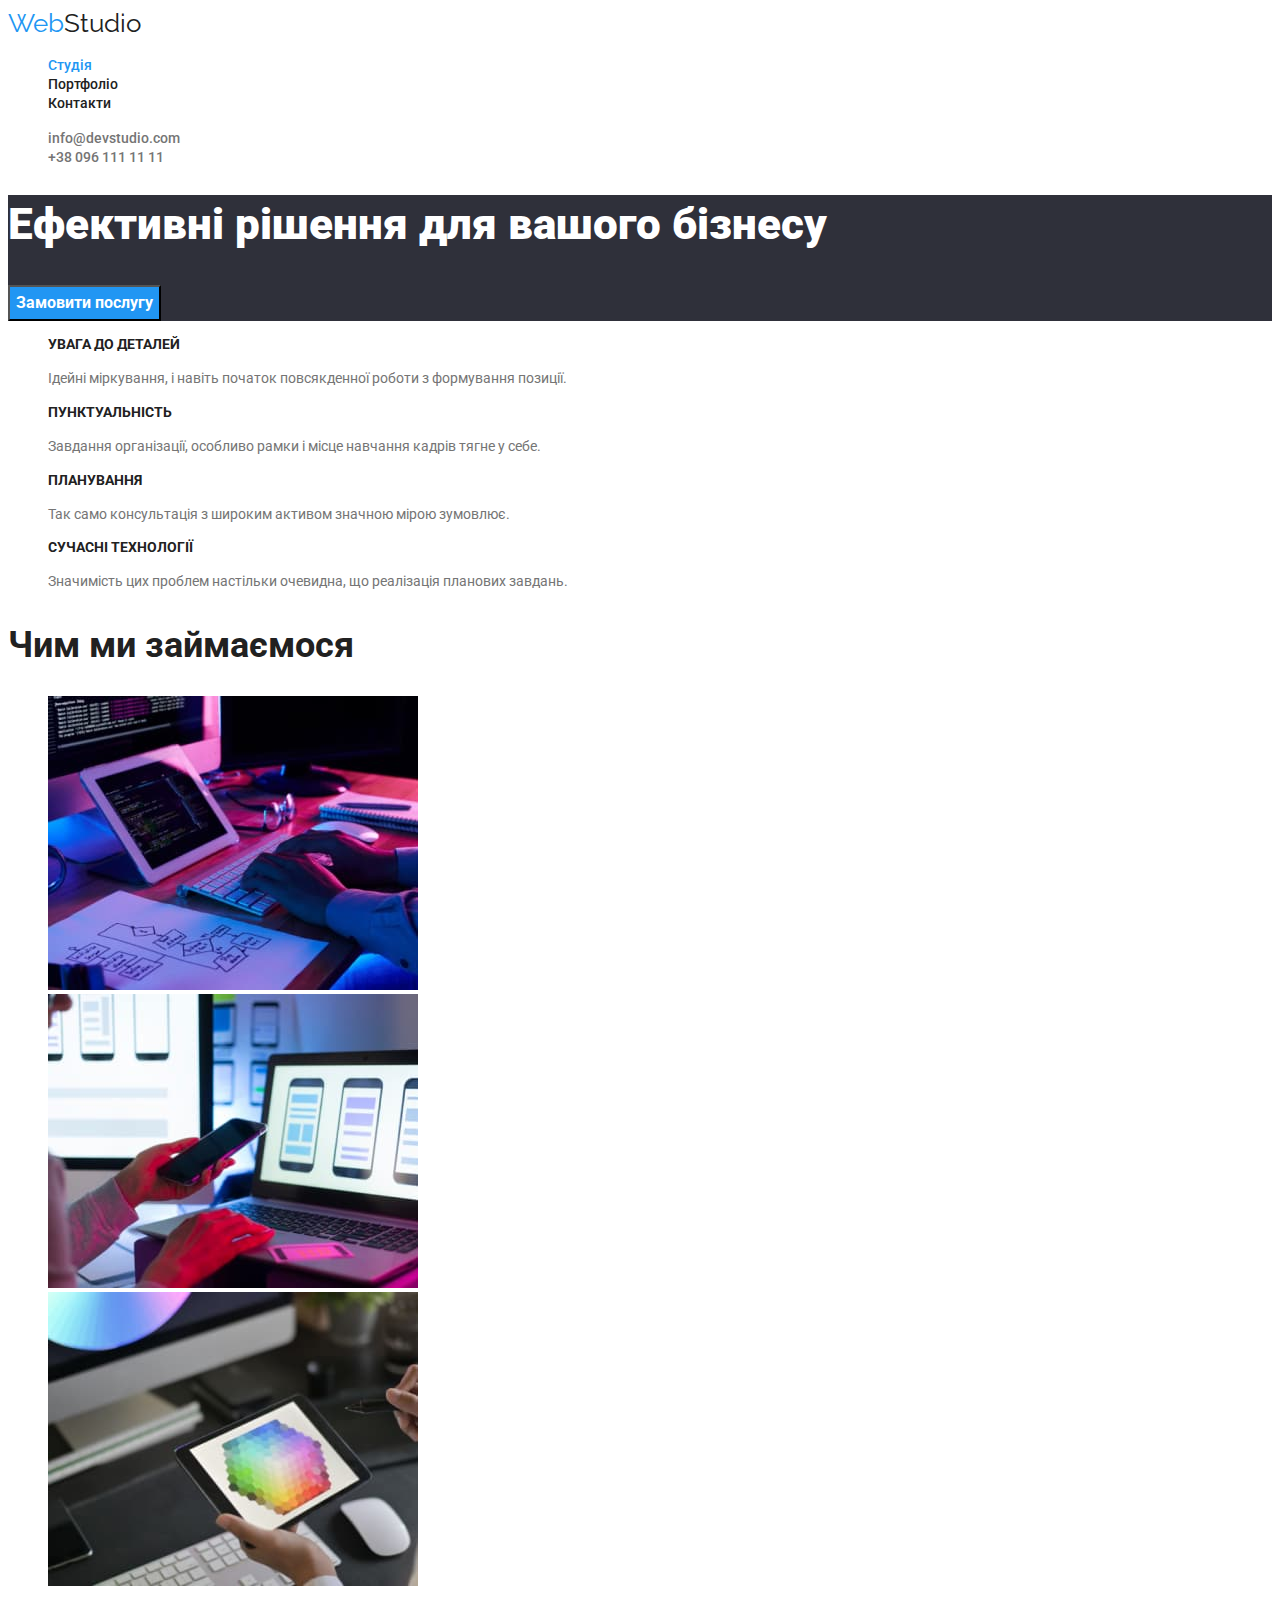
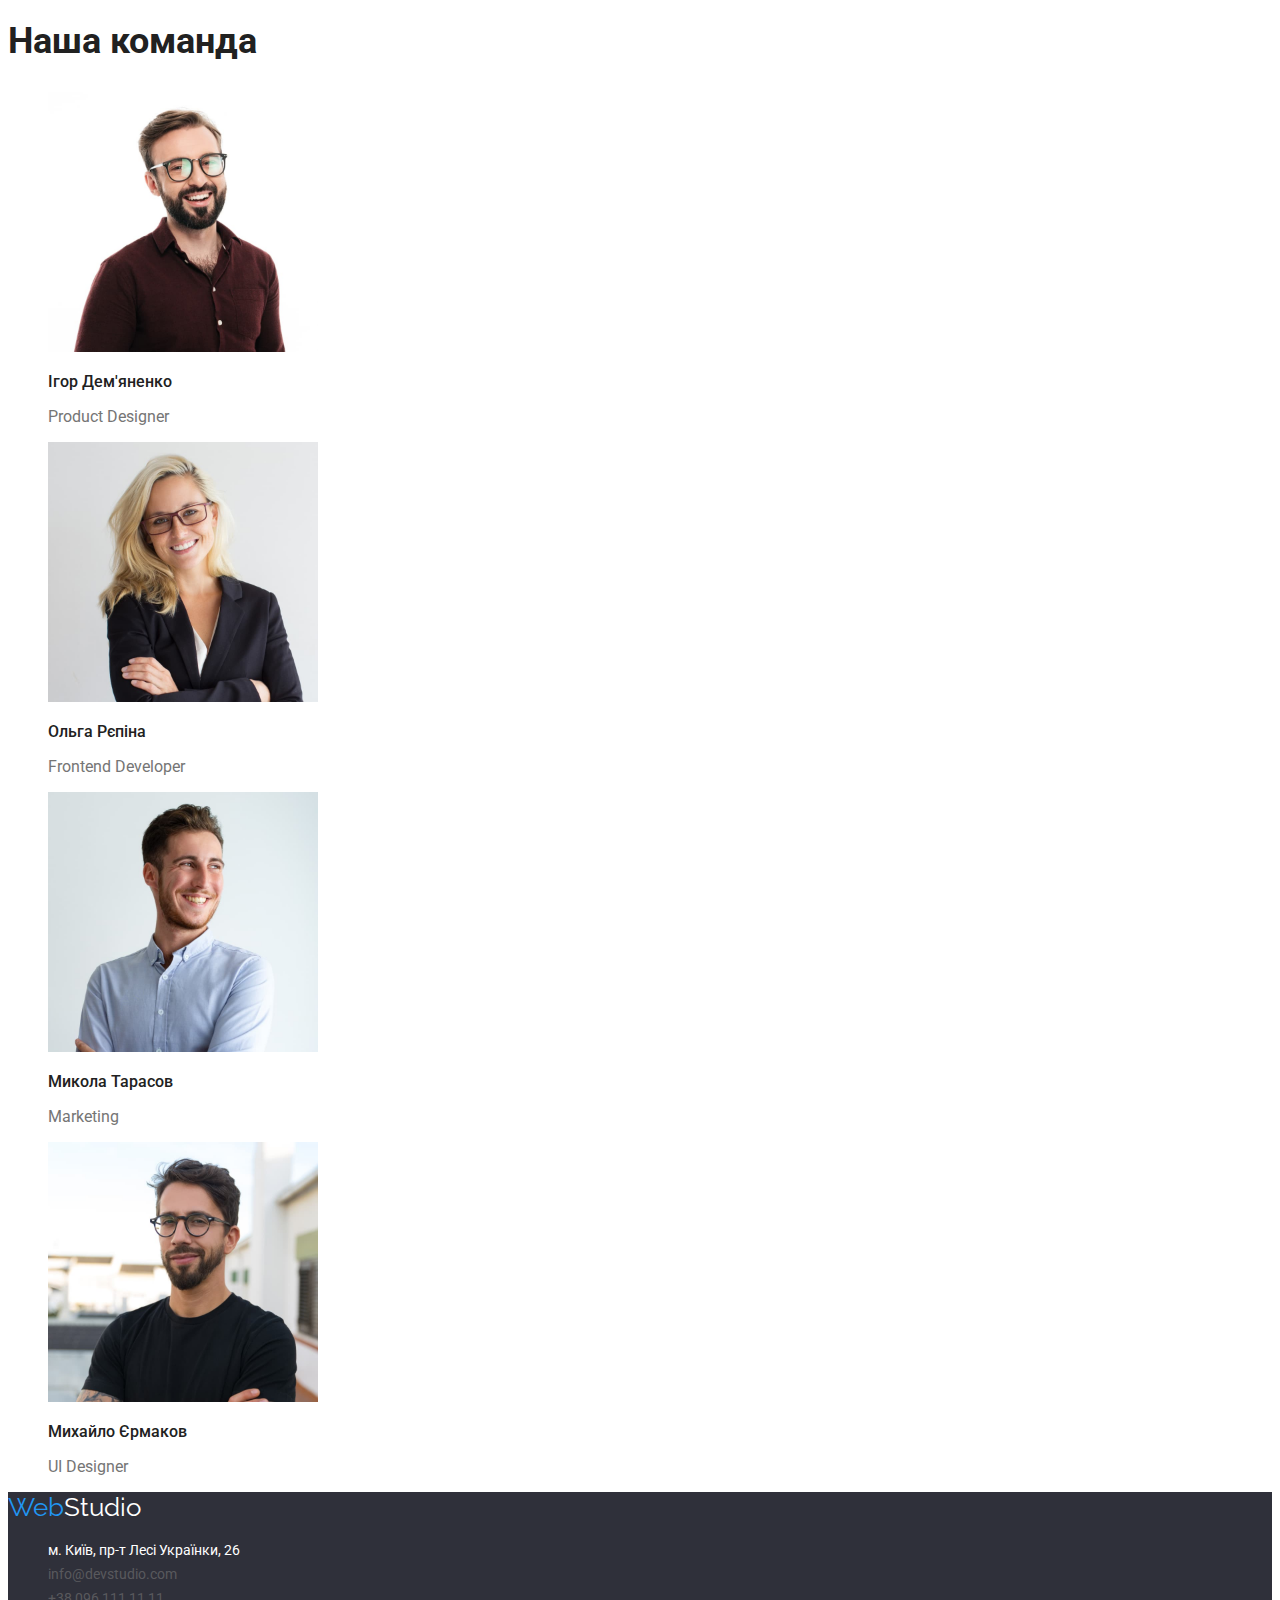
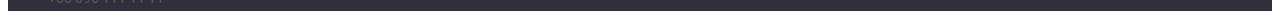
==== index.html @ d32821d4 "only copy hw2" ====
<!DOCTYPE html>
<html lang="uk">
  <head>
    <meta charset="UTF-8" />
    <meta http-equiv="X-UA-Compatible" content="IE=edge" />
    <meta name="viewport" content="width=device-width, initial-scale=1.0" />
    <title>WebStudio</title>
    <link rel="stylesheet" href="./css/styles.css" />
    <link rel="preconnect" href="https://fonts.googleapis.com" />
    <link rel="preconnect" href="https://fonts.gstatic.com" crossorigin />
    <link
      href="https://fonts.googleapis.com/css2?family=Raleway:wght@700&family=Roboto:wght@400;500;700;900&display=swap"
      rel="stylesheet"
    />
  </head>
  <body>
    <header>
      <nav class="nav-list">
        <a href="./index.html" class="logo">
          <span class="logo-web">Web</span>Studio</a
        >
        <ul>
          <li>
            <a href="" class="link-nav current">Студія</a>
          </li>
          <li>
            <a href="./portfolio.html" class="link-nav">Портфоліо</a>
          </li>
          <li>
            <a href="" class="link-nav">Контакти</a>
          </li>
        </ul>
      </nav>
      <ul class="contacts">
        <li>
          <a href="mailto:info@devstudio.com" class="link-contact"
            >info@devstudio.com</a
          >
        </li>
        <li>
          <a href="tel:+380961111111" class="link-contact">+38 096 111 11 11</a>
        </li>
      </ul>
    </header>

    <main class="main">
      <!-- hero -->
      <section class="section-hero">
        <h1 class="title-hero">Ефективні рішення для вашого бізнесу</h1>
        <button class="button-hero" type="button">Замовити послугу</button>
      </section>

      <!-- Секція фічі -->
      <section>
        <h2 class="visually-hidden">Прихована секція ФІЧІ</h2>
        <ul>
          <li>
            <h3 class="benefits">УВАГА ДО ДЕТАЛЕЙ</h3>
            <p class="benefits-text">
              Ідейні міркування, і навіть початок повсякденної роботи з
              формування позиції.
            </p>
          </li>
          <li>
            <h3 class="benefits">ПУНКТУАЛЬНІСТЬ</h3>
            <p class="benefits-text">
              Завдання організації, особливо рамки і місце навчання кадрів тягне
              у себе.
            </p>
          </li>
          <li>
            <h3 class="benefits">ПЛАНУВАННЯ</h3>
            <p class="benefits-text">
              Так само консультація з широким активом значною мірою зумовлює.
            </p>
          </li>
          <li>
            <h3 class="benefits">СУЧАСНІ ТЕХНОЛОГІЇ</h3>
            <p class="benefits-text">
              Значимість цих проблем настільки очевидна, що реалізація планових
              завдань.
            </p>
          </li>
        </ul>
      </section>

      <!-- Секція фото  -->
      <section>
        <h2 class="photo-title">Чим ми займаємося</h2>
        <ul>
          <li>
            <img
              src="./images/img1.jpeg"
              alt="набір на клавіатурі за планшетом"
              width="370"
            />
          </li>
          <li>
            <img
              src="./images/img2.jpeg"
              alt="смартфон в руках та розробка мобільних версій"
              width="370"
            />
          </li>
          <li>
            <img
              src="./images/img3.jpeg"
              alt="кольорова гамма в планшеті"
              width="370"
            />
          </li>
        </ul>
      </section>

      <!-- Секція членів команди -->
      <section>
        <h2 class="team-title">Наша команда</h2>
        <ul>
          <li>
            <img src="./images/igor.jpeg" alt="фото Ігоря" width="270" />
            <h3 class="team-name">Ігор Дем'яненко</h3>
            <p class="team-position" lang="en">Product Designer</p>
          </li>
          <li>
            <img src="./images/olga.jpeg" alt="фото Ольги" width="270" />
            <h3 class="team-name">Ольга Рєпіна</h3>
            <p class="team-position" lang="en">Frontend Developer</p>
          </li>
          <li>
            <img src="./images/mykola.jpeg" alt="фото Миколи" width="270" />
            <h3 class="team-name">Микола Тарасов</h3>
            <p class="team-position" lang="en">Marketing</p>
          </li>
          <li>
            <img src="./images/myhajlo.jpeg" alt="фото Михайла" width="270" />
            <h3 class="team-name">Михайло Єрмаков</h3>
            <p class="team-position" lang="en">UI Designer</p>
          </li>
        </ul>
      </section>
    </main>

    <footer class="footer">
      <a href="./index.html" class="logo-footer">
        <span class="logo-web">Web</span>Studio</a
      >
      <address>
        <ul>
          <li>
            <a
              class="address-footer"
              href="https://goo.gl/maps/TjLMkLWJnbs5kSYVA"
              >м. Київ, пр-т Лесі Українки, 26</a
            >
          </li>
          <li>
            <a class="link-footer" href="mailto:info@devstudio.com"
              >info@devstudio.com</a
            >
          </li>
          <li>
            <a class="link-footer" href="tel:+380961111111"
              >+38 096 111 11 11</a
            >
          </li>
        </ul>
      </address>
    </footer>
  </body>
</html>
---- css/styles.css ----
:root {
  --prymary-text-color: #212121;
  --title-text-color: #757575;
  --accent-text-color: #2196f3;
  --hero-text-color: #ffffff;
}

body {
  font-family: "Roboto", sans-serif;
  color: var(--prymary-text-color);
}

button {
  font-family: inherit;
}

.logo {
  color: var(--prymary-text-color);
  font-family: "Raleway", sans-serif;
  font-size: 26px;
  line-height: 1.19;
  text-decoration: none;
}

.logo-web {
  color: var(--accent-text-color);
}

.link-nav {
  color: var(--prymary-text-color);
  font-weight: 500;
  font-size: 14px;
  line-height: 1.14;
  text-decoration: none;
}
.link-nav:hover,
.link-nav:focus {
  color: var(--accent-text-color);
}

.nav-list .link-nav.current {
  color: var(--accent-text-color);
} 

.link-contact {
  font-weight: 500;
  font-size: 14px;
  line-height: 1.14;
  text-decoration: none;
}

.contacts .link-contact {
  color: var(--title-text-color);
}

.link-contact:hover,
.link-contact:focus {
  color: var(--accent-text-color);
}

li {
  list-style: none;
}
.visually-hidden {
  position: absolute;
  width: 1px;
  height: 1px;
  margin: -1px;
  border: 0;
  padding: 0;
  white-space: nowrap;
  clip-path: inset(100%);
  clip: rect(0 0 0 0);
  overflow: hidden;
}

/* hero */
.title-hero {
  color: var(--hero-text-color);
  font-weight: 900;
  font-size: 44px;
  line-height: 1.36;
}

.section-hero {
  background-color: #2F303A;
}
.button-hero {
  color: var(--hero-text-color);
  background-color: var(--accent-text-color);
  font-family:inherit;
  font-weight: 700;
  font-size: 16px;
  line-height: 1.88;
  cursor: pointer;
}
.button-hero:hover,
.button-hero:focus {
  background-color: #188CE8;;
}

/* фічі (benefits) */
.benefits {
  color: var(--prymary-text-color);
  font-size: 14px;
  line-height: 1.14;
}
.benefits-text {
  color: var(--title-text-color);
  font-size: 14px;
  line-height: 1.71;
}

/* фото */
.photo-title {
  color: var(--prymary-text-color);
  font-size: 36px;
  line-height: 1.17;
}

/* члени команди */
.team-title {
  color: var(--prymary-text-color);
  font-size: 36px;
  line-height: 1.17;
}
.team-name {
  color: var(--prymary-text-color);
  font-weight: 500;
  font-size: 16px;
  line-height: 1.19;
}
.team-position {
  color: var(--title-text-color);
  font-size: 16px;
  line-height: 1.19;
}

/* Footer */
.footer {
  background-color: #2F303A;
}
.logo-footer {
  color: var(--hero-text-color);
  font-family: Raleway;
  font-size: 26px;
  line-height: 1.19;
  text-decoration: none;
}
.address-footer {
  color: var(--hero-text-color);
  font-size: 14px;
  line-height: 1.71;
  font-style: normal;
  text-decoration: none;
}
.link-footer {
  color: var(--title-text-color);
  font-size: 14px;
  line-height: 1.71;
  opacity: 0.6;
  font-style: normal;
  text-decoration: none;
}
.address-footer:hover,
.address-footer:focus {
  color: var(--accent-text-color);
}
.link-footer:hover,
.link-footer:focus {
  color: var(--accent-text-color);
}

/* PORTFOLIO */

.button-portfolio {
  color: var(--prymary-text-color);
  font-weight: 500;
  font-size: 16px;
  line-height: 1.63;
  cursor: pointer;
}

.button-portfolio:hover {
  color: var(--hero-text-color);
  background-color: var(--accent-text-color);
}

.button-portfolio:focus {
  color: var(--accent-text-color);
}

.title-portfolio {
  color: var(--prymary-text-color);
  font-size: 18px;
  line-height: 2;
}

.description-portfolio {
  color: var(--title-text-color);
  font-size: 16px;
  line-height: 1.88;
}

.link-title-portfolio {
  text-decoration: none;
}
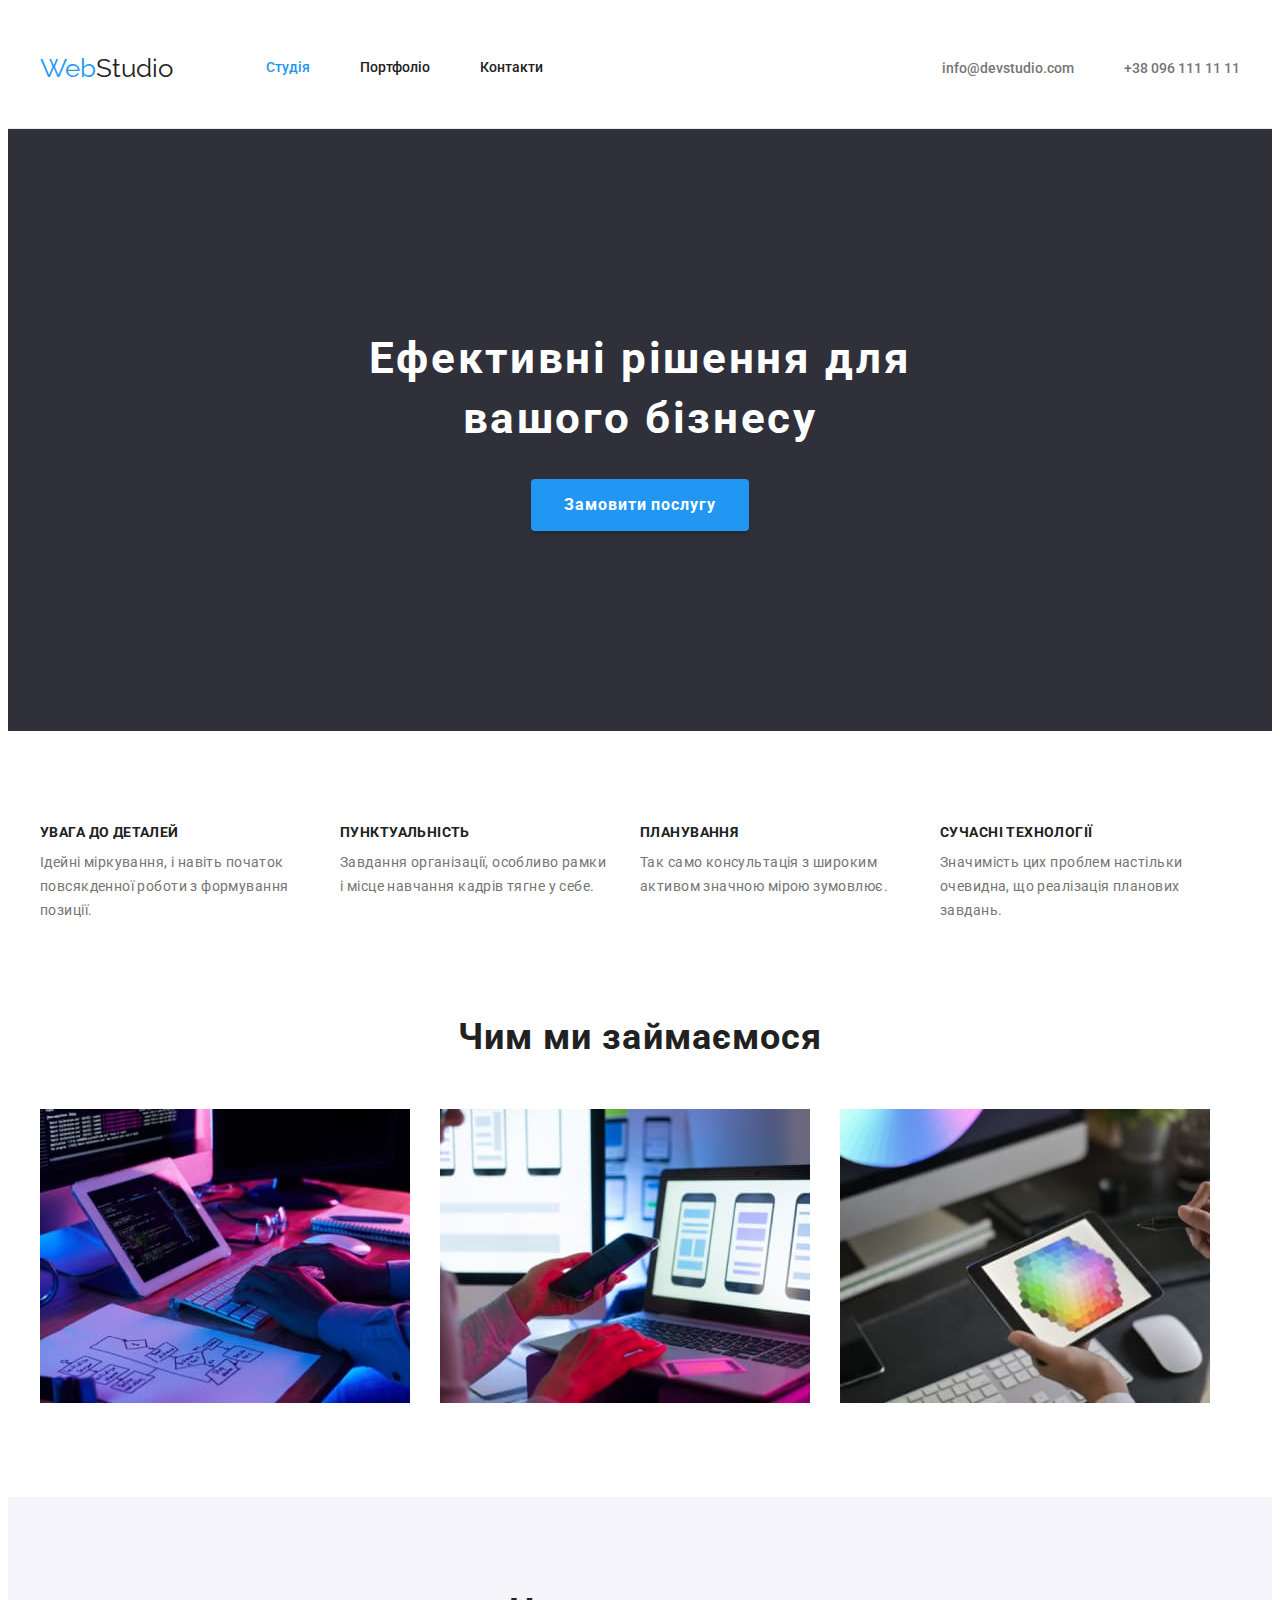
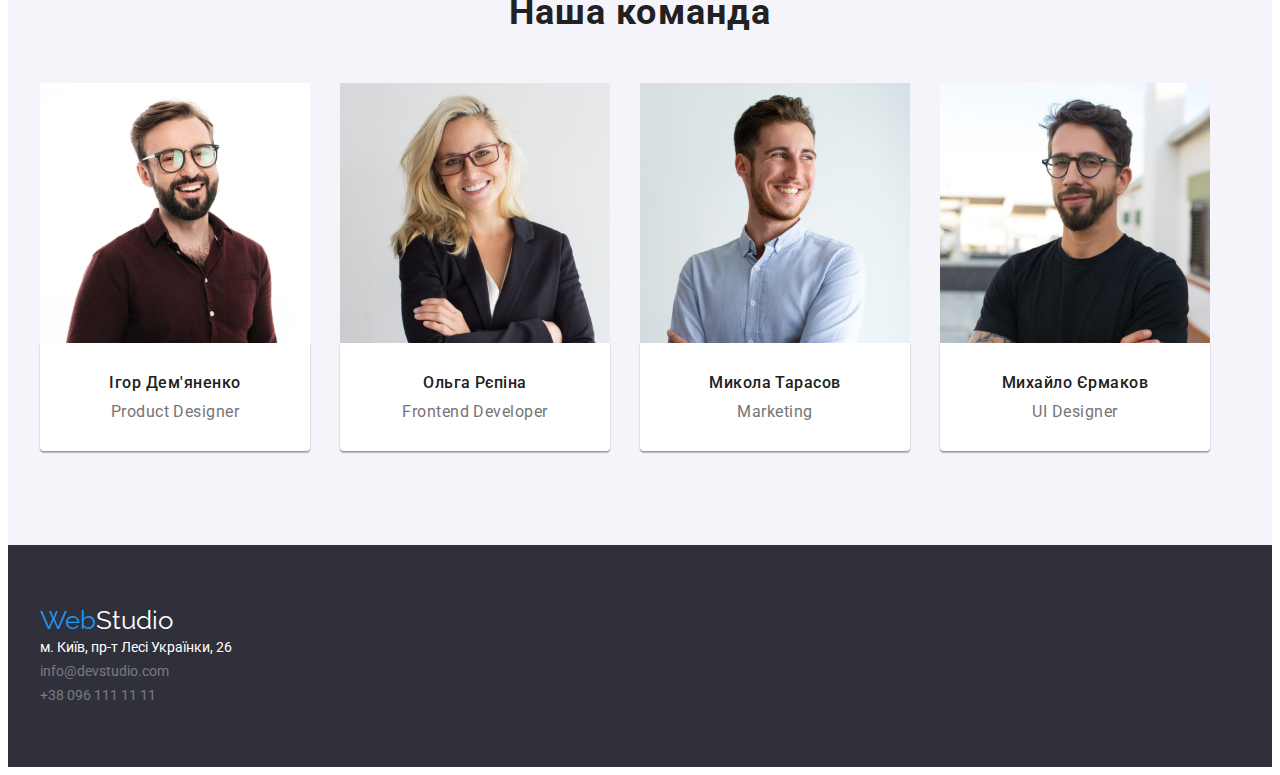
==== commit 19c4a9c3: "first done" ====
--- a/index.html
+++ b/index.html
@@ -5,6 +5,13 @@
     <meta http-equiv="X-UA-Compatible" content="IE=edge" />
     <meta name="viewport" content="width=device-width, initial-scale=1.0" />
     <title>WebStudio</title>
+    <link
+      rel="stylesheet"
+      href="https://cdnjs.cloudflare.com/ajax/libs/modern-normalize/1.1.0/modern-normalize.min.css"
+      integrity="sha512-wpPYUAdjBVSE4KJnH1VR1HeZfpl1ub8YT/NKx4PuQ5NmX2tKuGu6U/JRp5y+Y8XG2tV+wKQpNHVUX03MfMFn9Q=="
+      crossorigin="anonymous"
+      referrerpolicy="no-referrer"
+    />
     <link rel="stylesheet" href="./css/styles.css" />
     <link rel="preconnect" href="https://fonts.googleapis.com" />
     <link rel="preconnect" href="https://fonts.gstatic.com" crossorigin />
@@ -14,157 +21,181 @@
     />
   </head>
   <body>
-    <header>
-      <nav class="nav-list">
+    <!-- секція Хедер -->
+    <header class="header">
+      <div class="container header-container">
         <a href="./index.html" class="logo">
-          <span class="logo-web">Web</span>Studio</a
-        >
-        <ul>
-          <li>
-            <a href="" class="link-nav current">Студія</a>
-          </li>
-          <li>
-            <a href="./portfolio.html" class="link-nav">Портфоліо</a>
-          </li>
-          <li>
-            <a href="" class="link-nav">Контакти</a>
-          </li>
-        </ul>
-      </nav>
-      <ul class="contacts">
-        <li>
-          <a href="mailto:info@devstudio.com" class="link-contact"
-            >info@devstudio.com</a
+            <span class="logo-web">Web</span>Studio</a
           >
-        </li>
-        <li>
-          <a href="tel:+380961111111" class="link-contact">+38 096 111 11 11</a>
-        </li>
-      </ul>
-    </header>
-
-    <main class="main">
-      <!-- hero -->
-      <section class="section-hero">
-        <h1 class="title-hero">Ефективні рішення для вашого бізнесу</h1>
-        <button class="button-hero" type="button">Замовити послугу</button>
-      </section>
-
-      <!-- Секція фічі -->
-      <section>
-        <h2 class="visually-hidden">Прихована секція ФІЧІ</h2>
-        <ul>
-          <li>
-            <h3 class="benefits">УВАГА ДО ДЕТАЛЕЙ</h3>
-            <p class="benefits-text">
-              Ідейні міркування, і навіть початок повсякденної роботи з
-              формування позиції.
-            </p>
-          </li>
-          <li>
-            <h3 class="benefits">ПУНКТУАЛЬНІСТЬ</h3>
-            <p class="benefits-text">
-              Завдання організації, особливо рамки і місце навчання кадрів тягне
-              у себе.
-            </p>
-          </li>
-          <li>
-            <h3 class="benefits">ПЛАНУВАННЯ</h3>
-            <p class="benefits-text">
-              Так само консультація з широким активом значною мірою зумовлює.
-            </p>
-          </li>
-          <li>
-            <h3 class="benefits">СУЧАСНІ ТЕХНОЛОГІЇ</h3>
-            <p class="benefits-text">
-              Значимість цих проблем настільки очевидна, що реалізація планових
-              завдань.
-            </p>
-          </li>
-        </ul>
-      </section>
-
-      <!-- Секція фото  -->
-      <section>
-        <h2 class="photo-title">Чим ми займаємося</h2>
-        <ul>
-          <li>
-            <img
-              src="./images/img1.jpeg"
-              alt="набір на клавіатурі за планшетом"
-              width="370"
-            />
-          </li>
-          <li>
-            <img
-              src="./images/img2.jpeg"
-              alt="смартфон в руках та розробка мобільних версій"
-              width="370"
-            />
-          </li>
-          <li>
-            <img
-              src="./images/img3.jpeg"
-              alt="кольорова гамма в планшеті"
-              width="370"
-            />
-          </li>
-        </ul>
-      </section>
-
-      <!-- Секція членів команди -->
-      <section>
-        <h2 class="team-title">Наша команда</h2>
-        <ul>
-          <li>
-            <img src="./images/igor.jpeg" alt="фото Ігоря" width="270" />
-            <h3 class="team-name">Ігор Дем'яненко</h3>
-            <p class="team-position" lang="en">Product Designer</p>
-          </li>
-          <li>
-            <img src="./images/olga.jpeg" alt="фото Ольги" width="270" />
-            <h3 class="team-name">Ольга Рєпіна</h3>
-            <p class="team-position" lang="en">Frontend Developer</p>
-          </li>
-          <li>
-            <img src="./images/mykola.jpeg" alt="фото Миколи" width="270" />
-            <h3 class="team-name">Микола Тарасов</h3>
-            <p class="team-position" lang="en">Marketing</p>
-          </li>
-          <li>
-            <img src="./images/myhajlo.jpeg" alt="фото Михайла" width="270" />
-            <h3 class="team-name">Михайло Єрмаков</h3>
-            <p class="team-position" lang="en">UI Designer</p>
-          </li>
-        </ul>
-      </section>
-    </main>
-
-    <footer class="footer">
-      <a href="./index.html" class="logo-footer">
-        <span class="logo-web">Web</span>Studio</a
-      >
-      <address>
-        <ul>
-          <li>
-            <a
-              class="address-footer"
-              href="https://goo.gl/maps/TjLMkLWJnbs5kSYVA"
-              >м. Київ, пр-т Лесі Українки, 26</a
-            >
-          </li>
-          <li>
-            <a class="link-footer" href="mailto:info@devstudio.com"
+        <nav class="nav-list">
+          <ul class="header-nav">
+            <li class="header-item">
+              <a href="" class="link-nav current">Студія</a>
+            </li>
+            <li class="header-item">
+              <a href="./portfolio.html" class="link-nav">Портфоліо</a>
+            </li>
+            <li class="header-item">
+              <a href="" class="link-nav">Контакти</a>
+            </li>
+          </ul>
+        </nav>
+        
+        <ul class="contacts">
+          <li class="header-item">
+            <a href="mailto:info@devstudio.com" class="link-contact"
               >info@devstudio.com</a
             >
           </li>
-          <li>
-            <a class="link-footer" href="tel:+380961111111"
+          <li class="header-item">
+            <a href="tel:+380961111111" class="link-contact"
               >+38 096 111 11 11</a
             >
           </li>
         </ul>
-      </address>
+      </div>
+    </header>
+
+    <main class="main">
+      <!-- Секція hero -->
+      <section class="section-hero">
+        <div class="container">
+          <h1 class="title-hero">Ефективні рішення для вашого бізнесу</h1>
+          <button class="button-hero" type="button">Замовити послугу</button>
+        </div>
+      </section>
+
+      <!-- Секція фічі -->
+      <section class="section benefits-section">
+        <div class="container">
+          <h2 class="visually-hidden">Прихована секція ФІЧІ</h2>
+          <ul class="benefits-list">
+            <li class="benefit-item">
+              <h3 class="benefits">УВАГА ДО ДЕТАЛЕЙ</h3>
+              <p class="benefits-text">
+                Ідейні міркування, і навіть початок повсякденної роботи з
+                формування позиції.
+              </p>
+            </li>
+            <li class="benefit-item">
+              <h3 class="benefits">ПУНКТУАЛЬНІСТЬ</h3>
+              <p class="benefits-text">
+                Завдання організації, особливо рамки і місце навчання кадрів
+                тягне у себе.
+              </p>
+            </li>
+            <li class="benefit-item">
+              <h3 class="benefits">ПЛАНУВАННЯ</h3>
+              <p class="benefits-text">
+                Так само консультація з широким активом значною мірою зумовлює.
+              </p>
+            </li>
+            <li class="benefit-item">
+              <h3 class="benefits">СУЧАСНІ ТЕХНОЛОГІЇ</h3>
+              <p class="benefits-text">
+                Значимість цих проблем настільки очевидна, що реалізація
+                планових завдань.
+              </p>
+            </li>
+          </ul>
+        </div>
+      </section>
+
+      <!-- Секція фото  -->
+      <section class="section section-about">
+        <div class="container">
+          <h2 class="section-title">Чим ми займаємося</h2>
+          <ul class="services-list">
+            <li class="about">
+              <img
+                src="./images/img1.jpeg"
+                alt="набір на клавіатурі за планшетом"
+                width="370"
+              />
+            </li>
+            <li class="about">
+              <img
+                src="./images/img2.jpeg"
+                alt="смартфон в руках та розробка мобільних версій"
+                width="370"
+              />
+            </li>
+            <li class="about">
+              <img
+                src="./images/img3.jpeg"
+                alt="кольорова гамма в планшеті"
+                width="370"
+              />
+            </li>
+          </ul>
+        </div>
+      </section>
+
+      <!-- Секція членів команди -->
+      <section class="section team-list">
+        <div class="container">
+          <h2 class="section-title">Наша команда</h2>
+          <ul class="team">
+            <li class="team-item">
+              <img src="./images/igor.jpeg" alt="фото Ігоря" width="270" />
+              <div class="team-pic">
+                <h3 class="team-name">Ігор Дем'яненко</h3>
+              <p class="team-position" lang="en">Product Designer</p>
+              </div>
+            </li>
+            <li class="team-item">
+              <img src="./images/olga.jpeg" alt="фото Ольги" width="270" />
+              <div class="team-pic">
+                <h3 class="team-name">Ольга Рєпіна</h3>
+              <p class="team-position" lang="en">Frontend Developer</p>
+              </div>
+            </li>
+            <li class="team-item">
+              <img src="./images/mykola.jpeg" alt="фото Миколи" width="270" />
+              <div class="team-pic">
+                <h3 class="team-name">Микола Тарасов</h3>
+              <p class="team-position" lang="en">Marketing</p>
+              </div>
+            </li>
+            <li class="team-item">
+              <img src="./images/myhajlo.jpeg" alt="фото Михайла" width="270" />
+              <div class="team-pic">
+                <h3 class="team-name">Михайло Єрмаков</h3>
+              <p class="team-position" lang="en">UI Designer</p>
+              </div>
+            </li>
+          </ul>
+        </div>
+      </section>
+    </main>
+
+    <footer class="footer">
+      <div class="container">
+        <a href="./index.html" class="logo-footer">
+          <span class="logo-web">Web</span>Studio</a
+        >
+        <address>
+          <ul class="footer-list">
+            <li>
+              <a
+                class="address-footer"
+                href="https://goo.gl/maps/TjLMkLWJnbs5kSYVA"
+                >м. Київ, пр-т Лесі Українки, 26</a
+              >
+            </li>
+            <li>
+              <a class="link-footer" href="mailto:info@devstudio.com"
+                >info@devstudio.com</a
+              >
+            </li>
+            <li>
+              <a class="link-footer" href="tel:+380961111111"
+                >+38 096 111 11 11</a
+              >
+            </li>
+          </ul>
+        </address>
+      </div>
     </footer>
   </body>
 </html>
--- a/css/styles.css
+++ b/css/styles.css
@@ -3,6 +3,7 @@
   --title-text-color: #757575;
   --accent-text-color: #2196f3;
   --hero-text-color: #ffffff;
+  --secondary-background-color: #F5F4FA;
 }
 
 body {
@@ -10,8 +11,38 @@
   color: var(--prymary-text-color);
 }
 
+.container {
+  width: 1200px;
+  padding-left: 15px;
+  padding-right: 15px;
+  margin-left: auto;
+  margin-right: auto;
+  
+}
+
+h1,
+h2,
+h3,
+p,
+ul {
+  margin: 0;
+}
+
+img {
+    display: block;
+    max-width: 100%;
+    height: auto;
+    }
+
 button {
   font-family: inherit;
+}
+
+/* Хедер */
+.header {
+  padding-top: 32px;
+  padding-bottom: 32px;
+  border-bottom: 1px solid #ececec;
 }
 
 .logo {
@@ -20,18 +51,27 @@
   font-size: 26px;
   line-height: 1.19;
   text-decoration: none;
+  margin-right: 0;
 }
 
 .logo-web {
   color: var(--accent-text-color);
 }
 
+.header-container {
+    display: flex;
+    align-items: center;
+}
+
 .link-nav {
   color: var(--prymary-text-color);
   font-weight: 500;
   font-size: 14px;
   line-height: 1.14;
   text-decoration: none;
+  display: block;
+  padding-top: 20px;
+  padding-bottom: 20px;
 }
 .link-nav:hover,
 .link-nav:focus {
@@ -40,8 +80,22 @@
 
 .nav-list .link-nav.current {
   color: var(--accent-text-color);
-} 
-
+}
+
+.header-nav {
+  display: flex;
+  align-items: center;
+  padding-left: 93px;
+}
+
+.header-item:not(:last-child) {
+margin-right: 50px;
+}
+
+.contacts {
+    display: flex;
+    margin-left: auto;
+}
 .link-contact {
   font-weight: 500;
   font-size: 14px;
@@ -77,69 +131,159 @@
 /* hero */
 .title-hero {
   color: var(--hero-text-color);
-  font-weight: 900;
+  max-width: 650px;
+  margin-bottom: 30px;
+  margin-left: auto;
+  margin-right: auto;
+  padding: 0px;
   font-size: 44px;
+  font-weight: 900px;
   line-height: 1.36;
+  letter-spacing: 0.06em;
 }
 
 .section-hero {
-  background-color: #2F303A;
-}
+  background-color: #2f303a;
+  text-align: center;
+  padding-top: 200px;
+  padding-bottom: 200px;
+}
+
 .button-hero {
   color: var(--hero-text-color);
   background-color: var(--accent-text-color);
-  font-family:inherit;
+  font-family: inherit;
   font-weight: 700;
   font-size: 16px;
   line-height: 1.88;
   cursor: pointer;
-}
+  box-shadow: 0px 4px 4px rgba(0, 0, 0, 0.15);
+  border-radius: 4px;
+  border: 1px solid transparent;
+  padding: 10px 32px;
+  display: block
+  align-items: center;
+  letter-spacing: 0.06em;
+}
+
 .button-hero:hover,
 .button-hero:focus {
-  background-color: #188CE8;;
+  background-color: #188ce8;
 }
 
 /* фічі (benefits) */
+
+.benefits-section {
+    padding-top: 94px;
+    padding-bottom: 94px;
+}
+
+.benefits-list {
+    display: flex;
+    padding-left: 0;
+}
+
+.benefit-item:not(:last-child) {
+    margin-right: 30px;
+}
+
+.benefit-item {
+    width: 270px;
+}
+
+
 .benefits {
   color: var(--prymary-text-color);
   font-size: 14px;
   line-height: 1.14;
-}
+  margin-bottom: 10px;
+    letter-spacing: 0.03em;
+    text-transform: uppercase;
+}
+
 .benefits-text {
   color: var(--title-text-color);
   font-size: 14px;
   line-height: 1.71;
+  letter-spacing: 0.03em;
 }
 
 /* фото */
-.photo-title {
+.section-about {
+    padding-bottom: 94px;
+}
+
+.section-title {
   color: var(--prymary-text-color);
   font-size: 36px;
   line-height: 1.17;
+  margin-bottom: 50px;
+  text-align: center;
+  letter-spacing: 0.03em;
+}
+
+.services-list {
+    display: flex;
+    margin-top: 50px;
+    padding-left: 0;
+}
+
+.about:not(:last-child){
+    margin-right: 30px;
 }
 
 /* члени команди */
-.team-title {
-  color: var(--prymary-text-color);
-  font-size: 36px;
-  line-height: 1.17;
-}
+.section.team-list {
+    padding: 94px 0;
+    background-color: #F5F4FA;
+}
+
+.team {
+    display: flex;
+    flex-wrap: wrap;
+    padding-left: 0;
+}
+
+.team-pic {
+    box-shadow: 0px 1px 3px rgba(0, 0, 0, 0.12), 0px 1px 1px rgba(0, 0, 0, 0.14), 0px 2px 1px rgba(0, 0, 0, 0.2);
+    border-radius: 0px 0px 4px 4px;
+    background-color: var(--hero-text-color);
+    padding-top: 30px;
+    padding-bottom: 30px;
+}
+.team-item:not(:last-child) {
+    margin-right: 30px;
+}
+
+
 .team-name {
   color: var(--prymary-text-color);
   font-weight: 500;
   font-size: 16px;
   line-height: 1.19;
-}
+  margin-bottom: 10px;
+  text-align: center;
+  letter-spacing: 0.03em;
+}
+
 .team-position {
   color: var(--title-text-color);
   font-size: 16px;
   line-height: 1.19;
+  text-align: center;
+  letter-spacing: 0.03em;
 }
 
 /* Footer */
 .footer {
-  background-color: #2F303A;
-}
+  background-color: #2f303a;
+  padding-top: 60px;
+  padding-bottom: 60px;
+}
+.footer-list {
+padding-left: 0;
+}
+
 .logo-footer {
   color: var(--hero-text-color);
   font-family: Raleway;
@@ -155,7 +299,7 @@
   text-decoration: none;
 }
 .link-footer {
-  color: var(--title-text-color);
+  color: rgba(255, 255, 255, 0.6);;
   font-size: 14px;
   line-height: 1.71;
   opacity: 0.6;
@@ -178,7 +322,28 @@
   font-weight: 500;
   font-size: 16px;
   line-height: 1.63;
+  text-align: center;
+  letter-spacing: 0.03em;
   cursor: pointer;
+  background-color: var(--secondary-background-color);
+    border-radius: 4px;
+    border: 1px solid transparent;
+    padding: 6px 22px;
+}
+
+.portfolio-section {
+    padding-top: 100px;
+    padding-bottom: 94px;
+}
+
+.portfolio-list {
+    display: flex;
+    justify-content: center;
+    margin-bottom: 56px;
+}
+
+.portfolio-item {
+    margin-right: 8px;
 }
 
 .button-portfolio:hover {
@@ -190,18 +355,46 @@
   color: var(--accent-text-color);
 }
 
+.button-secondary.current{
+background-color: var(--accent-text-color);
+color: var(--hero-text-color);
+}
+
 .title-portfolio {
   color: var(--prymary-text-color);
   font-size: 18px;
   line-height: 2;
+  letter-spacing: 0.06em;
+  margin-bottom: 4px;
+}
+
+.border-portfolio {
+    border: 1px solid #EEEEEE;
+    border-top: 0;
+    padding: 20px 24px;
 }
 
 .description-portfolio {
   color: var(--title-text-color);
   font-size: 16px;
   line-height: 1.88;
+  letter-spacing: 0.03em;
+  
 }
 
 .link-title-portfolio {
   text-decoration: none;
-}
+  display: block;
+}
+
+.project {
+    display: flex;
+    flex-wrap: wrap;
+    margin: -15px;
+    padding-left: 0;
+}
+
+.dropdown {
+    width: 370px;
+    margin: 15px;
+}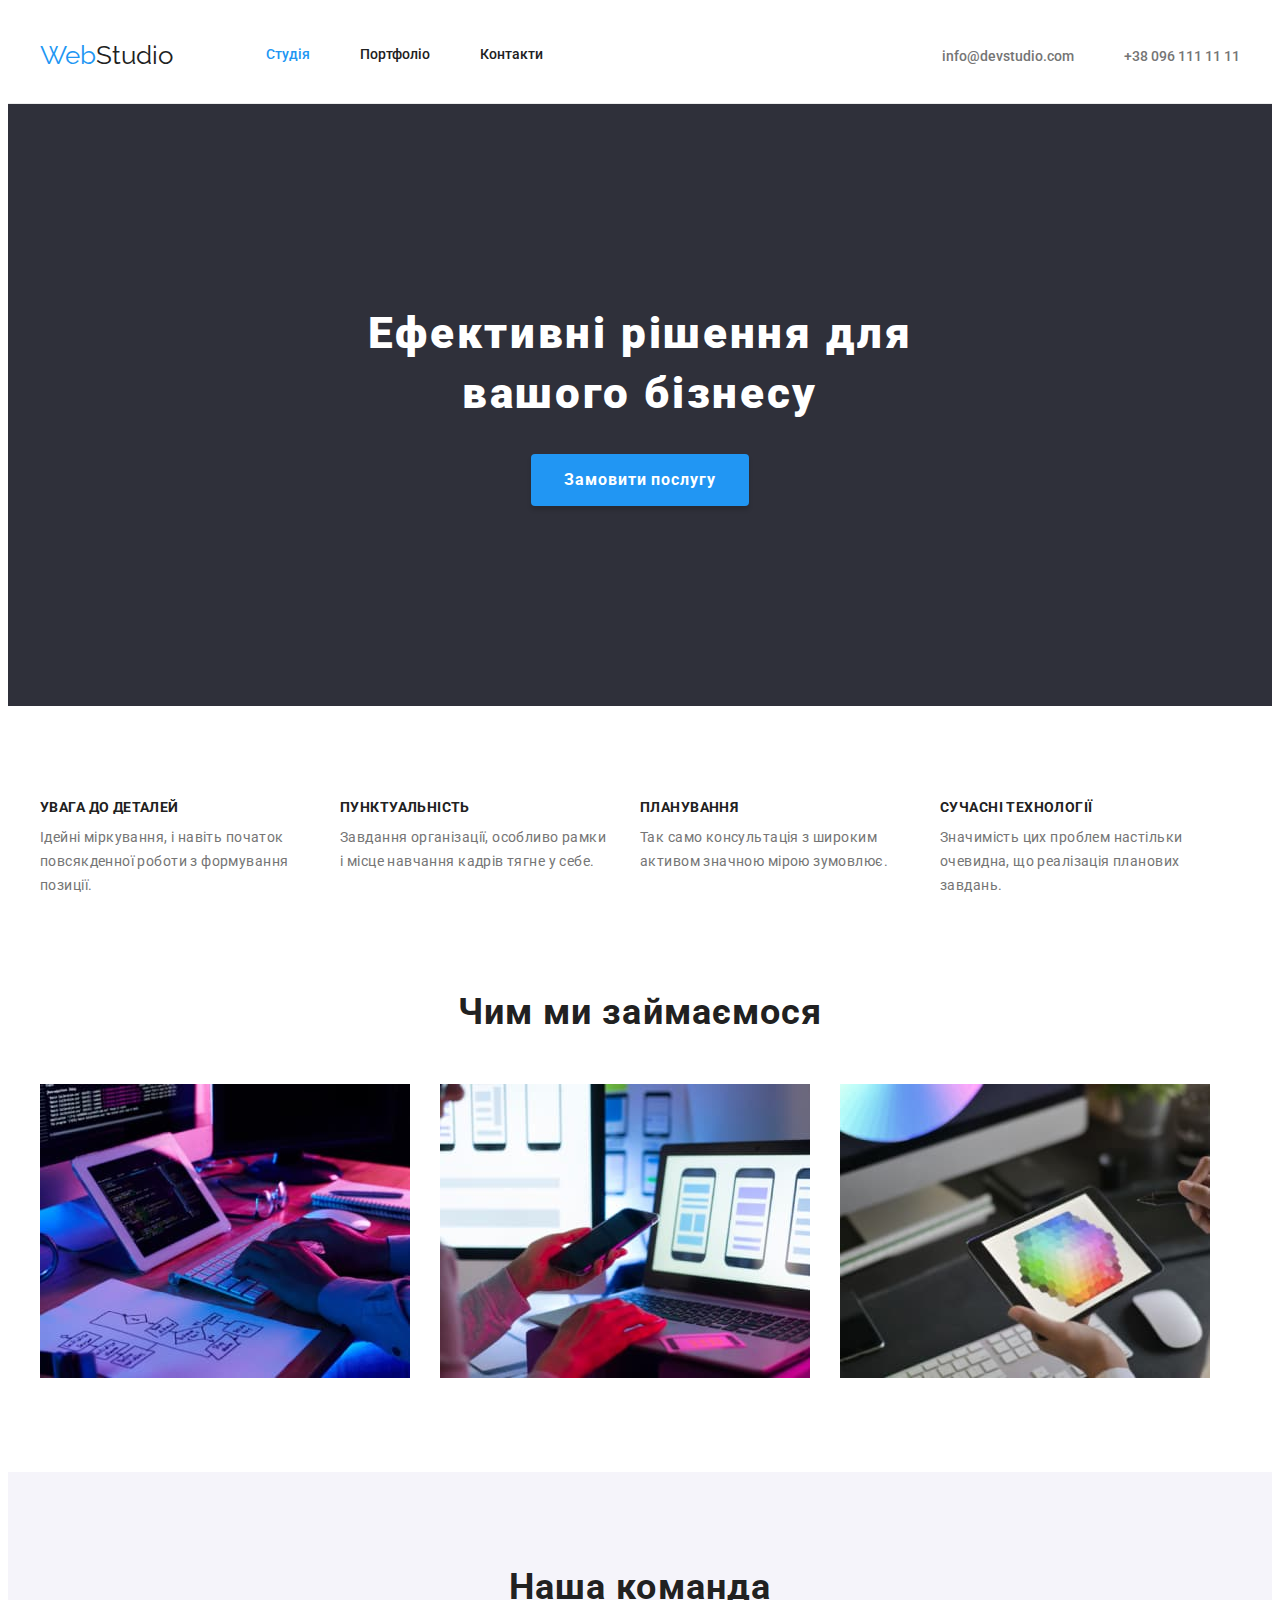
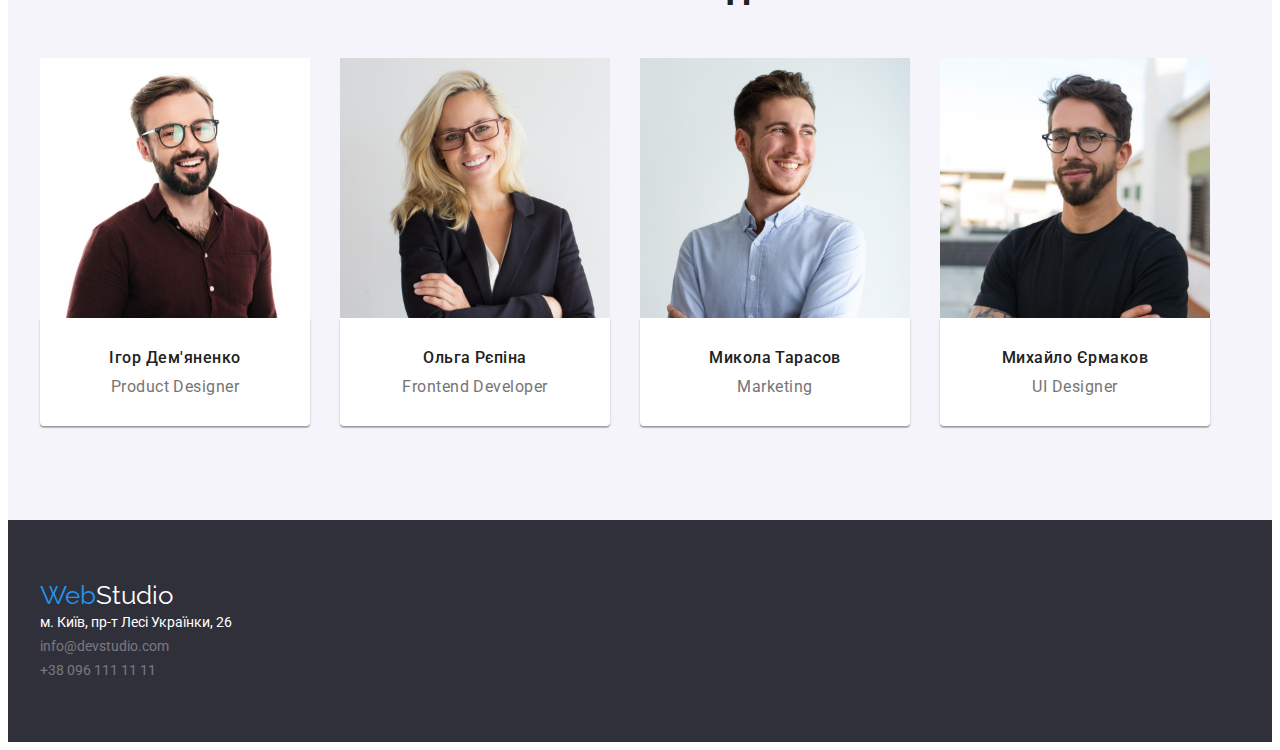
==== commit 323ef228: "first update" ====
--- a/index.html
+++ b/index.html
@@ -178,13 +178,13 @@
           <ul class="footer-list">
             <li>
               <a
-                class="address-footer"
+                class="address-footer map"
                 href="https://goo.gl/maps/TjLMkLWJnbs5kSYVA"
                 >м. Київ, пр-т Лесі Українки, 26</a
               >
             </li>
             <li>
-              <a class="link-footer" href="mailto:info@devstudio.com"
+              <a class="link-footer mail-footer" href="mailto:info@devstudio.com"
                 >info@devstudio.com</a
               >
             </li>
--- a/css/styles.css
+++ b/css/styles.css
@@ -40,8 +40,6 @@
 
 /* Хедер */
 .header {
-  padding-top: 32px;
-  padding-bottom: 32px;
   border-bottom: 1px solid #ececec;
 }
 
@@ -52,6 +50,8 @@
   line-height: 1.19;
   text-decoration: none;
   margin-right: 0;
+  padding-top: 32px;
+  padding-bottom: 32px;
 }
 
 .logo-web {
@@ -70,8 +70,8 @@
   line-height: 1.14;
   text-decoration: none;
   display: block;
-  padding-top: 20px;
-  padding-bottom: 20px;
+  padding-top: 32px;
+  padding-bottom: 32px;
 }
 .link-nav:hover,
 .link-nav:focus {
@@ -137,7 +137,7 @@
   margin-right: auto;
   padding: 0px;
   font-size: 44px;
-  font-weight: 900px;
+  font-weight: 900;
   line-height: 1.36;
   letter-spacing: 0.06em;
 }
@@ -290,7 +290,9 @@
   font-size: 26px;
   line-height: 1.19;
   text-decoration: none;
-}
+  margin-bottom: 20px;
+}
+
 .address-footer {
   color: var(--hero-text-color);
   font-size: 14px;
@@ -313,6 +315,13 @@
 .link-footer:hover,
 .link-footer:focus {
   color: var(--accent-text-color);
+}
+.map {
+    margin-bottom: 9px;
+}
+
+.mail-footer {
+margin-bottom: 9px;
 }
 
 /* PORTFOLIO */
@@ -390,11 +399,10 @@
 .project {
     display: flex;
     flex-wrap: wrap;
-    margin: -15px;
-    padding-left: 0;
+    gap: 15px;
+    padding: 0;
 }
 
 .dropdown {
-    width: 370px;
-    margin: 15px;
-}+  flex-basis: calc((100% - 45px) / 3);
+}
